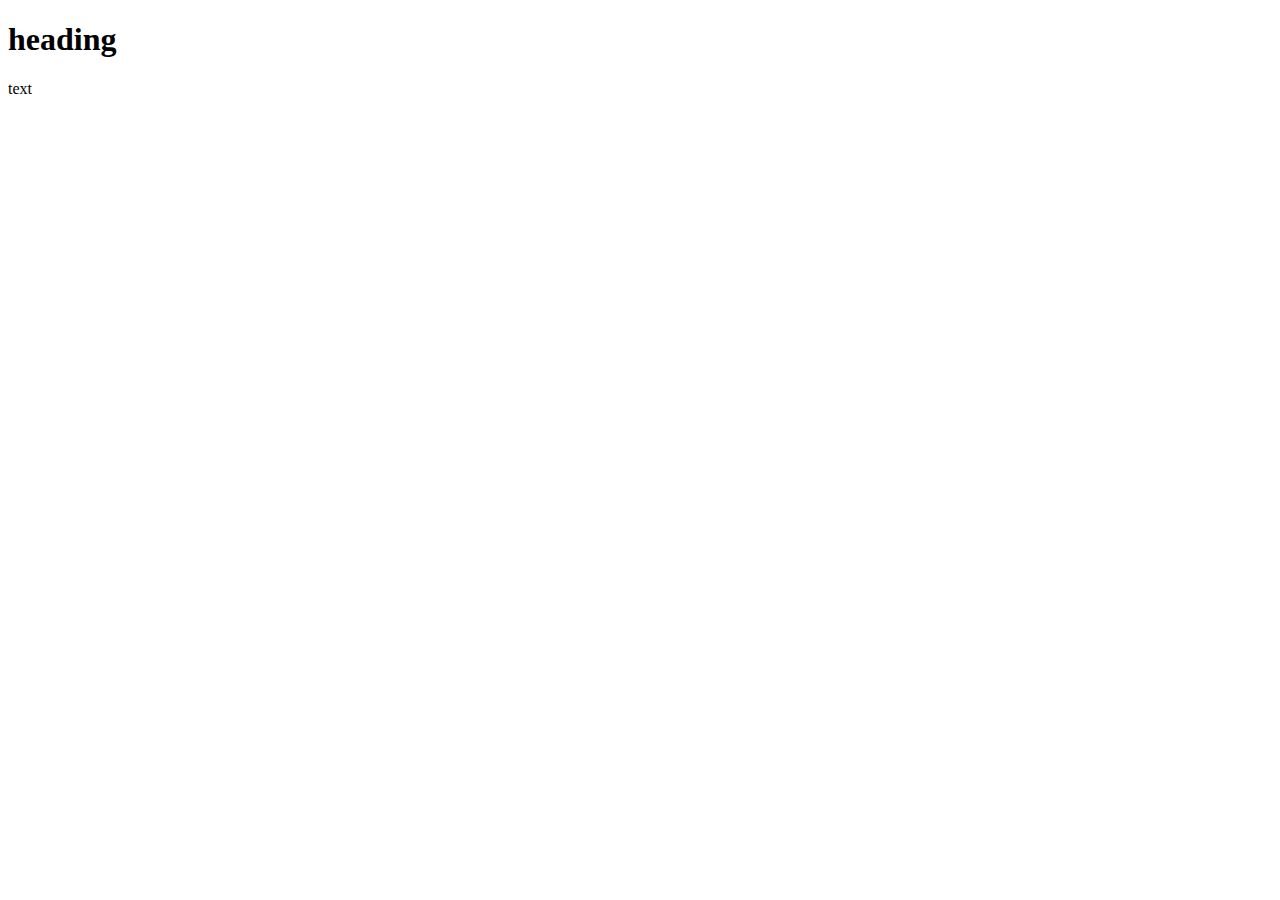
==== index.html @ 049355c9 "Initial commit." ====
<!DOCTYPE html>
<html lang="en">

<head>
    <!--
        Asignment Name: Final project
        Author: Jessica Hite
        Date: 12/05/2023

        Filename:index.html
    -->
    <meta charset="utf-8">
    <title>title</title>
    <link href="styles.css" rel="stylesheet">
</head>

<body>
    <header>
        <nav>
            <ul>

            </ul>
        </nav>
    </header>
    <section>
        <h1>heading</h1>
        <p>text</p>
    </section>
    <footer>

    </footer>
</body>

</html>
---- styles.css ----
@charset "utf-8";


/*
    Asignment Name: Final project
    Author: Jessica Hite
    Date: 12/05/2023

    Filename:styles.css
*/

/* Body Styles */

/* Heading Styles */

/* Navigation Styles */

/* Footer Styles */
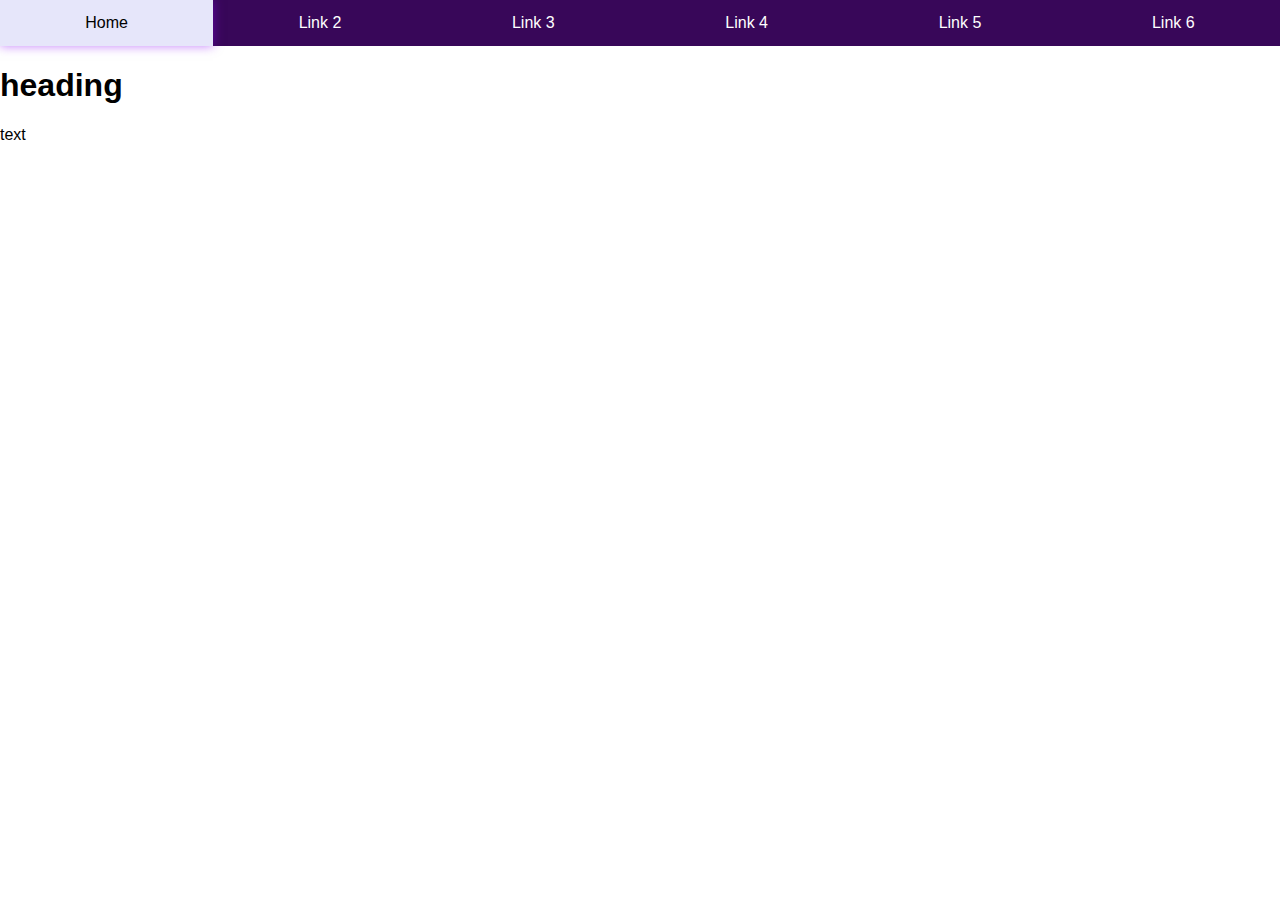
==== commit f0072598: "Nav bar and styles created." ====
--- a/index.html
+++ b/index.html
@@ -10,15 +10,21 @@
         Filename:index.html
     -->
     <meta charset="utf-8">
-    <title>title</title>
+    <title>Home</title>
     <link href="styles.css" rel="stylesheet">
 </head>
 
 <body>
     <header>
+
         <nav>
             <ul>
-
+                <li><a href="index.html">Home</a></li>
+                <li><a href="#link2">Link 2</a></li>
+                <li><a href="#link3">Link 3</a></li>
+                <li><a href="#link4">Link 4</a></li>
+                <li><a href="#link5">Link 5</a></li>
+                <li><a href="#link6">Link 6</a></li>
             </ul>
         </nav>
     </header>
--- a/styles.css
+++ b/styles.css
@@ -10,9 +10,57 @@
 */
 
 /* Body Styles */
+body {
+    font-family: Arial, sans-serif;
+    margin: 0;
+    padding: 0;
+}
 
 /* Heading Styles */
 
 /* Navigation Styles */
+nav {
+    background-color: rgb(56, 7, 89);
+    display: flex;
+}
 
-/* Footer Styles */+ul {
+    margin: 0;
+    padding: 0;
+    display: flex;
+    width: 100%;
+    list-style-type: none;
+}
+
+li {
+    flex: 1;
+}
+
+a {
+    color: white;
+    text-align: center;
+    text-decoration: none;
+    padding: 14px 16px;
+    display: block;
+}
+
+a:hover {
+    background-color: lavender;
+    color: black;
+    box-shadow: 0 0 10px rgba(138, 4, 248, 0.5);
+}
+
+/* Footer Styles */
+
+
+/* Media Queries */
+
+@media screen and (max-width: 720px) {
+    li {
+        flex: 1 0 33%;
+        
+    }
+    ul {
+        flex-wrap: wrap;
+    }
+}
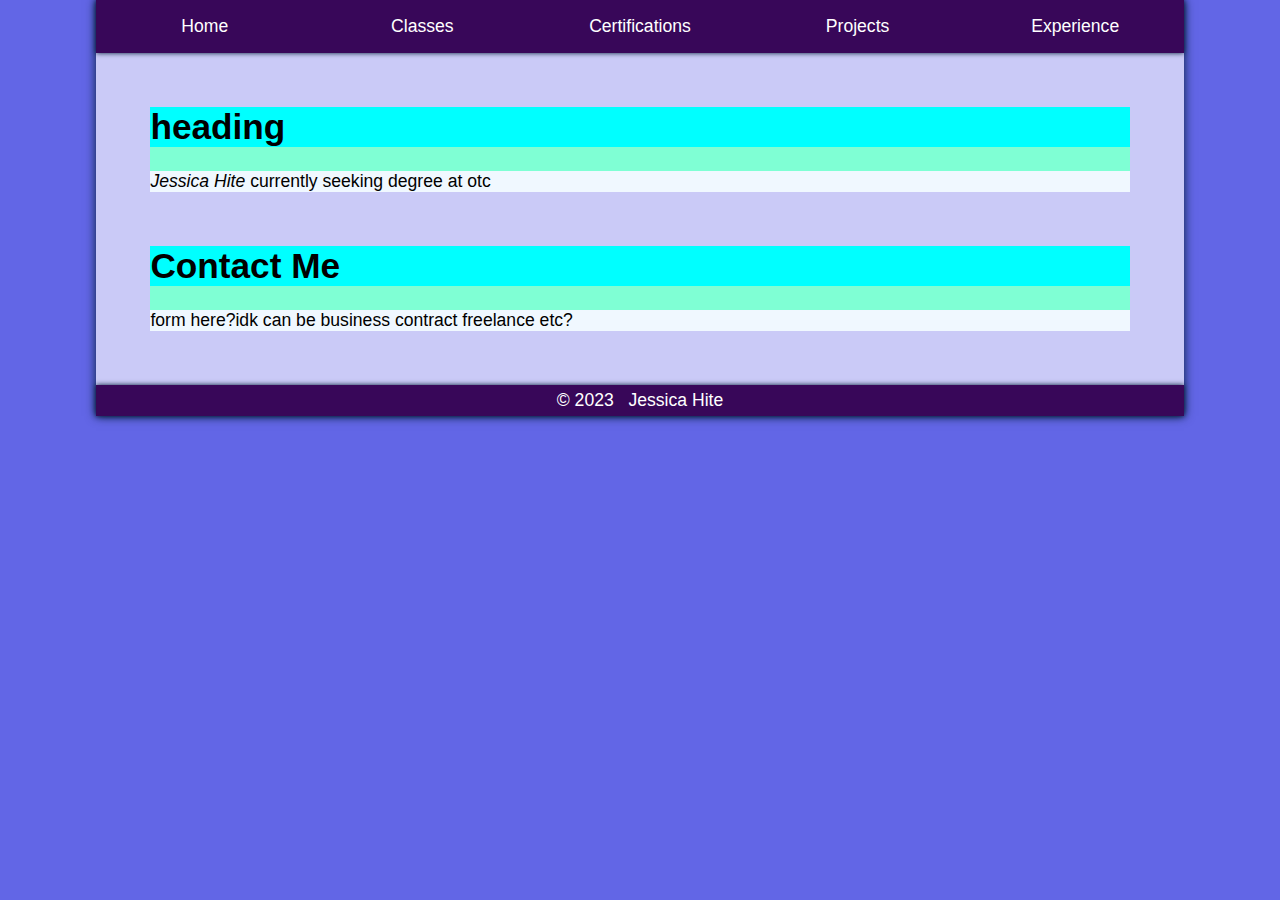
==== commit 8bf6be35: "Added content and placeholders for content" ====
--- a/index.html
+++ b/index.html
@@ -15,26 +15,31 @@
 </head>
 
 <body>
-    <header>
+    <div id="divbody">
+        <header>
 
-        <nav>
-            <ul>
-                <li><a href="index.html">Home</a></li>
-                <li><a href="#link2">Link 2</a></li>
-                <li><a href="#link3">Link 3</a></li>
-                <li><a href="#link4">Link 4</a></li>
-                <li><a href="#link5">Link 5</a></li>
-                <li><a href="#link6">Link 6</a></li>
-            </ul>
-        </nav>
-    </header>
-    <section>
-        <h1>heading</h1>
-        <p>text</p>
-    </section>
-    <footer>
-
-    </footer>
+            <nav>
+                <ul>
+                    <li><a href="index.html">Home</a></li>
+                    <li><a href="classes.html">Classes</a></li>
+                    <li><a href="certs.html">Certifications</a></li>
+                    <li><a href="proj.html">Projects</a></li>
+                    <li><a href="exp.html">Experience</a></li>
+                </ul>
+            </nav>
+        </header>
+        <section>
+            <h1>heading</h1>
+            <p><em>Jessica Hite </em> currently seeking degree at otc</p>
+        </section>
+        <section>
+            <h1>Contact Me</h1>
+            <p>form here?idk can be business contract freelance etc?</p>
+        </section>
+        <footer>
+            &copy; 2023 &nbsp; Jessica Hite
+        </footer>
+    </div>
 </body>
 
 </html>--- a/styles.css
+++ b/styles.css
@@ -11,17 +11,41 @@
 
 /* Body Styles */
 body {
+    background-color: rgb(98, 102, 230);
     font-family: Arial, sans-serif;
     margin: 0;
     padding: 0;
+    font-size: 1.1em;
 }
 
+#divbody {
+    width: 85%;
+    max-width: 1300px;
+    background-color: rgb(202, 202, 247);
+    margin: auto;
+    box-shadow: 0px 0px 10px rgb(2, 29, 52);
+}
+
+section, article {
+    background-color: aquamarine;
+    margin: 5%;
+}
 /* Heading Styles */
+
+h1 {
+    font-size: 2em;
+    background-color: aqua;
+}
+
+p {
+    background-color:aliceblue;
+}
 
 /* Navigation Styles */
 nav {
     background-color: rgb(56, 7, 89);
     display: flex;
+    box-shadow: 0px 0px 5px rgb(2, 29, 52);
 }
 
 ul {
@@ -40,27 +64,45 @@
     color: white;
     text-align: center;
     text-decoration: none;
-    padding: 14px 16px;
+    padding: 16px;
     display: block;
 }
 
 a:hover {
     background-color: lavender;
     color: black;
-    box-shadow: 0 0 10px rgba(138, 4, 248, 0.5);
+    box-shadow: 0 0 10px rgba(138, 4, 248, 0.926);
 }
+/* Image styles */
 
+#cert {
+    width: 100%;
+}
 /* Footer Styles */
-
+footer {
+    background-color: rgb(56, 7, 89);
+    color: white;
+    text-align: center;
+    padding: 5px;
+    box-shadow: 0px 0px 5px rgb(2, 29, 52);
+}
 
 /* Media Queries */
 
-@media screen and (max-width: 720px) {
+@media screen and (max-width: 750px) {
+    #divbody {
+        width: 92%;
+    }
+    body {
+        font-size: 1em;
+    }
+
     li {
         flex: 1 0 33%;
-        
+
     }
+
     ul {
         flex-wrap: wrap;
     }
-}
+}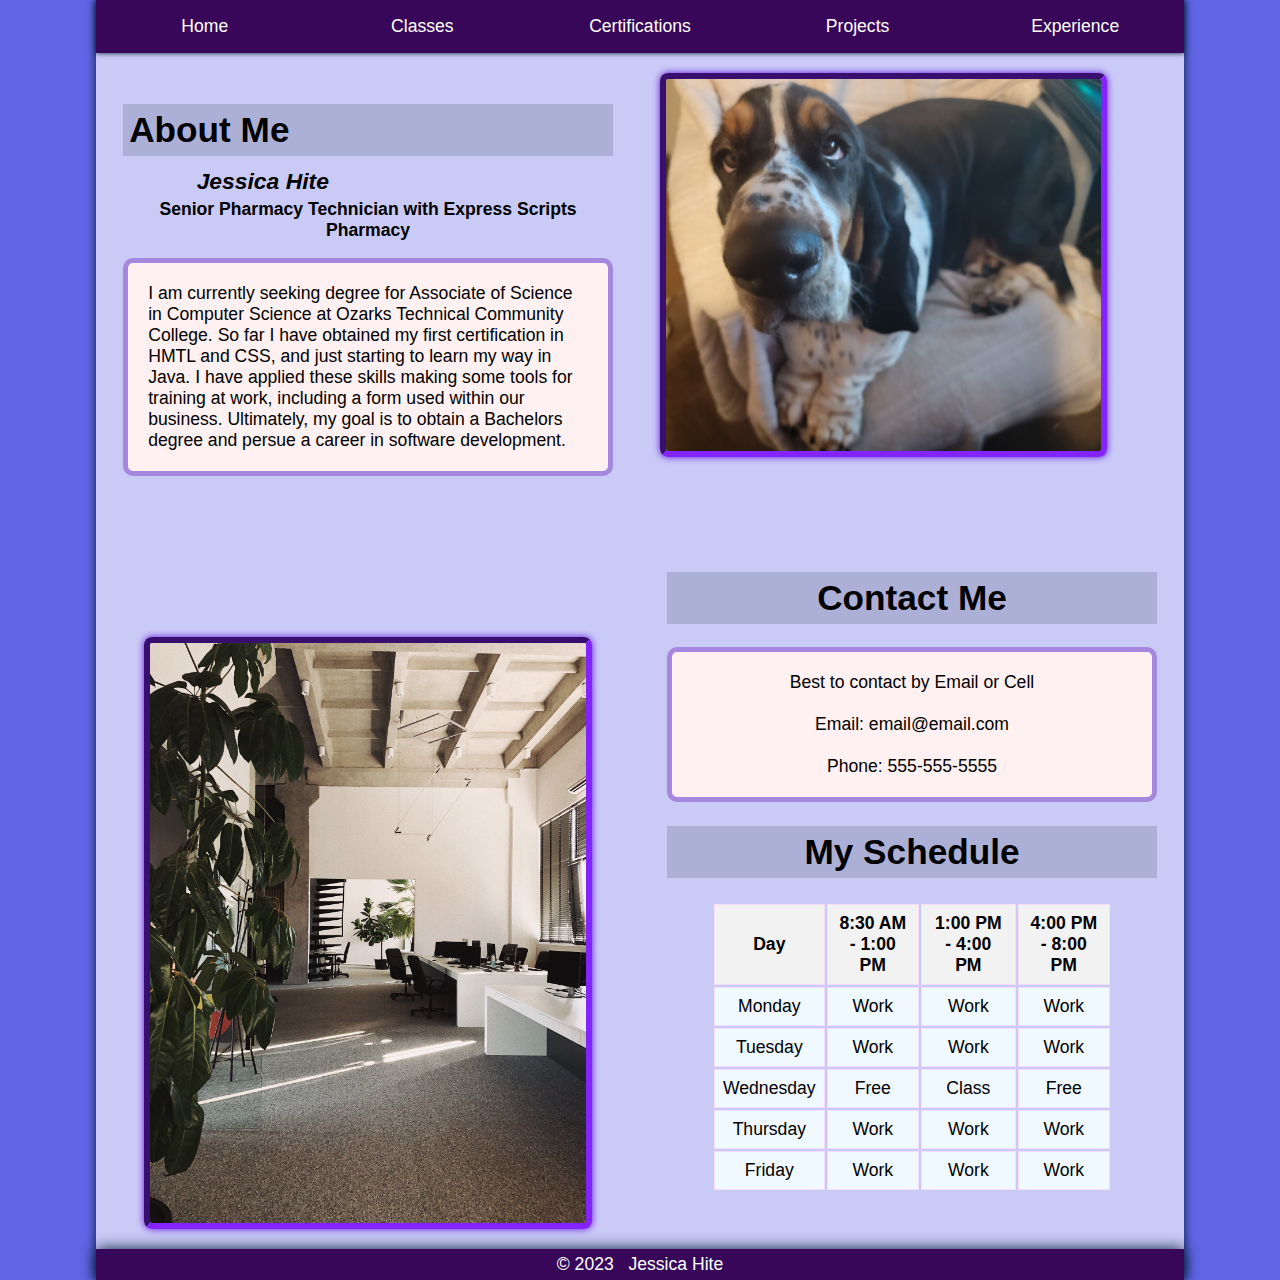
==== commit 31e981a0: "Added additional content to pages, finalized styles" ====
--- a/index.html
+++ b/index.html
@@ -28,14 +28,76 @@
                 </ul>
             </nav>
         </header>
-        <section>
-            <h1>heading</h1>
-            <p><em>Jessica Hite </em> currently seeking degree at otc</p>
-        </section>
-        <section>
-            <h1>Contact Me</h1>
-            <p>form here?idk can be business contract freelance etc?</p>
-        </section>
+        <div class="grid">
+            <section class="aboutme">
+                <h1 id="abtme">About Me</h1>
+                <h2><em>Jessica Hite</em></h2>
+                <h3>Senior Pharmacy Technician with Express Scripts Pharmacy</h3>
+                <p> I am currently seeking degree for Associate of Science in Computer Science at Ozarks Technical
+                    Community
+                    College. So far I have obtained my first certification in HMTL and CSS, and just starting to learn
+                    my
+                    way in Java. I have applied these skills making some tools for training at work, including a form
+                    used
+                    within our business. Ultimately, my goal is to obtain a Bachelors degree and persue a career in
+                    software
+                    development. </p>
+            </section>
+            <img src="20230909_200222.jpg"
+                alt="The cutest dog (bassett hound) in the world, Anna, who gets all the treats she could ever desire."
+                id="dog">
+            <img src="pexels-maksim-goncharenok-4412921.jpg" alt="Open green office space." id="office">
+            <section class="contact">
+                <h1>Contact Me</h1>
+                <p>Best to contact by Email or Cell<br><br>
+                    Email: email@email.com<br><br>
+                    Phone: 555-555-5555</p>
+                <h1>My Schedule</h1>
+
+                <table>
+                    <thead>
+                        <tr>
+                            <th>Day</th>
+                            <th>8:30 AM - 1:00 PM</th>
+                            <th>1:00 PM - 4:00 PM</th>
+                            <th>4:00 PM - 8:00 PM</th>
+                        </tr>
+                    </thead>
+                    <tbody>
+                        <tr>
+                            <td>Monday</td>
+                            <td>Work</td>
+                            <td>Work</td>
+                            <td>Work</td>
+                        </tr>
+                        <tr>
+                            <td>Tuesday</td>
+                            <td>Work</td>
+                            <td>Work</td>
+                            <td>Work</td>
+                        </tr>
+                        <tr>
+                            <td>Wednesday</td>
+                            <td>Free</td>
+                            <td>Class</td>
+                            <td>Free</td>
+                        </tr>
+                        <tr>
+                            <td>Thursday</td>
+                            <td>Work</td>
+                            <td>Work</td>
+                            <td>Work</td>
+                        </tr>
+                        <tr>
+                            <td>Friday</td>
+                            <td>Work</td>
+                            <td>Work</td>
+                            <td>Work</td>
+                        </tr>
+                    </tbody>
+                </table>
+            </section>
+        </div>
         <footer>
             &copy; 2023 &nbsp; Jessica Hite
         </footer>
--- a/styles.css
+++ b/styles.css
@@ -18,6 +18,16 @@
     font-size: 1.1em;
 }
 
+.wrkxp {
+    max-width: 60%;
+    margin: auto;
+    margin-top: 10%;
+}
+
+.wrkxp>h1 {
+    text-align: center;
+}
+
 #divbody {
     width: 85%;
     max-width: 1300px;
@@ -26,20 +36,68 @@
     box-shadow: 0px 0px 10px rgb(2, 29, 52);
 }
 
-section, article {
-    background-color: aquamarine;
+.grid {
+    display: grid;
+    grid-template-columns: 1fr 1fr;
+    grid-template-areas: "aboutme image" "office contact"
+}
+
+.aboutme {
+    grid-area: aboutme;
+}
+
+#projs>ul {
+    background-color: #0a4f7ab7;
+    color: black;
+    list-style: none;
+    padding: 0%;
+}
+
+
+section,
+article {
     margin: 5%;
 }
+
+p {
+    padding: 20px;
+    background-color: rgb(255, 241, 241);
+    border: 5px solid rgba(88, 46, 203, 0.54);
+    border-radius: 10px;
+}
+
+.skills {
+    flex-wrap: nowrap;
+}
+
+.classec>h1 {
+    text-align: center;
+}
+
 /* Heading Styles */
+#abtme {
+    margin-bottom: 12px;
+}
+
+h3 {
+    text-align: center;
+    margin: 0%;
+    font-size: 1em;
+    padding-top: 4px;
+}
 
 h1 {
     font-size: 2em;
-    background-color: aqua;
-}
-
-p {
-    background-color:aliceblue;
-}
+    background-color: rgba(14, 30, 30, 0.152);
+    padding: 6px;
+}
+
+h2 {
+    margin: 0px;
+    padding-left: 15%;
+    font-size: 1.3em;
+}
+
 
 /* Navigation Styles */
 nav {
@@ -48,7 +106,7 @@
     box-shadow: 0px 0px 5px rgb(2, 29, 52);
 }
 
-ul {
+nav>ul {
     margin: 0;
     padding: 0;
     display: flex;
@@ -56,7 +114,7 @@
     list-style-type: none;
 }
 
-li {
+nav>ul>li {
     flex: 1;
 }
 
@@ -73,19 +131,106 @@
     color: black;
     box-shadow: 0 0 10px rgba(138, 4, 248, 0.926);
 }
+
 /* Image styles */
+img {
+    border: 6px inset rgb(100, 28, 194);
+    border-radius: 8px;
+    box-shadow: 0px 0px 7px rgba(94, 10, 221, 0.979)
+}
+
+#dog {
+    width: 80%;
+    grid-area: image;
+    margin: 20px;
+}
+
+.contact {
+    grid-area: contact;
+    text-align: center;
+}
 
 #cert {
     width: 100%;
 }
+
+#badge {
+    border: none;
+    box-shadow: none;
+    margin-left: 35%;
+}
+
+#office {
+    width: 80%;
+    grid-area: office;
+    margin: auto;
+    margin-bottom: 20px;
+}
+
 /* Footer Styles */
 footer {
     background-color: rgb(56, 7, 89);
     color: white;
     text-align: center;
     padding: 5px;
-    box-shadow: 0px 0px 5px rgb(2, 29, 52);
-}
+    box-shadow: 0px 0px 15px rgb(2, 29, 52);
+}
+
+/* Form Styles */
+form {
+    max-width: 600px;
+    margin: 0 auto;
+    background-color: #f0f8ff;
+    padding: 20px;
+    border-radius: 10px;
+    box-shadow: 0 0 10px rgba(0, 0, 0, 0.536);
+}
+
+label {
+    display: block;
+    margin-bottom: 8px;
+}
+
+.formdiv {
+    display: flex;
+    justify-content: space-between;
+    flex-wrap: wrap;
+}
+
+textarea,
+input,
+select {
+    width: 100%;
+    padding: 8px;
+    margin-bottom: 16px;
+    box-sizing: border-box;
+    border: 1px solid #0a4f7a;
+    border-radius: 4px;
+}
+
+
+/* Table Styles */
+
+table {
+    max-width: 400px;
+    margin-top: 20px;
+    margin: auto;
+    margin-bottom: 30px;
+}
+
+th,
+td {
+    border: 1px solid rgb(248, 221, 248);
+    padding: 8px;
+    text-align: center;
+    background-color: rgb(240, 249, 255);
+}
+
+th {
+    background-color: #f2f2f2;
+}
+
+
 
 /* Media Queries */
 
@@ -93,16 +238,40 @@
     #divbody {
         width: 92%;
     }
+
     body {
         font-size: 1em;
     }
 
-    li {
+    nav>ul>li {
         flex: 1 0 33%;
 
     }
 
-    ul {
+    nav>ul {
         flex-wrap: wrap;
     }
+
+    h2 {
+        padding-left: 25%;
+        font-size: 1.2em;
+    }
+
+    .grid {
+        display: grid;
+        grid-template-columns: 1fr 1fr;
+        grid-template-areas: "aboutme aboutme" "office office" "contact contact" "image image"
+    }
+
+    #dog {
+        margin: auto;
+    }
+
+    #office {
+        display: none;
+    }
+
+    .wrkxp {
+        max-width: 80%;
+    }
 }